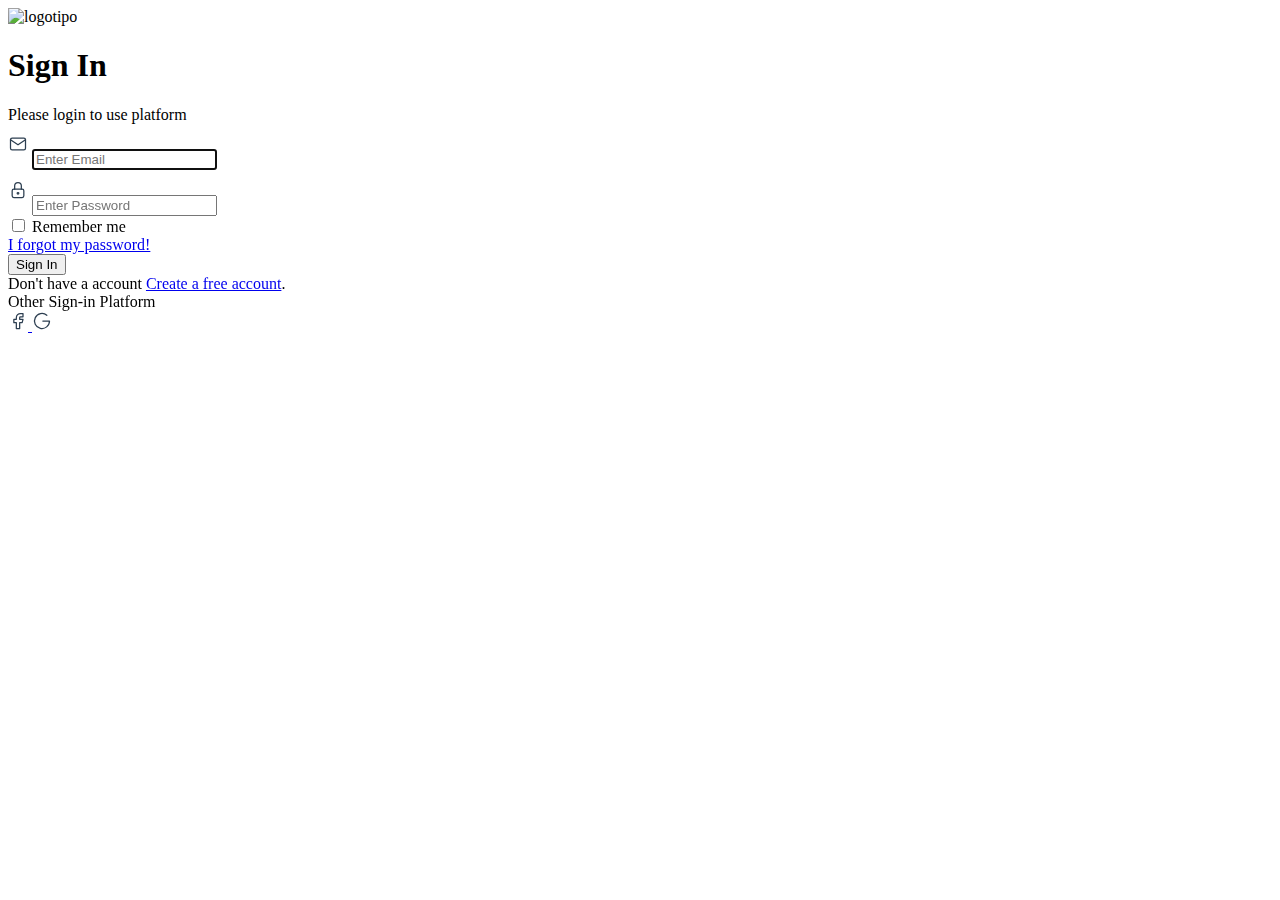
==== index.html @ da344149 "Create index.html" ====
<!DOCTYPE html>
<html lang="en">
<head>
    <meta charset="UTF-8">
    <meta http-equiv="X-UA-Compatible" content="IE=edge">
    <meta name="viewport" content="width=device-width, initial-scale=1.0">
    <title>Login Page</title>
    <link rel="preload" href="css/style.css" as="style">
    <link rel="stylesheet" href="css/style.css">
    <link rel="preload" href="css/normalize.css">
    <link rel="stylesheet" href="css/normalize.css">
    <link rel="preconnect" href="https://fonts.googleapis.com">     
    <link href="https://fonts.googleapis.com/css2?family=Poppins:wght@400;600&display=swap" rel="stylesheet">

</head>
<body>

    <div class="login-card.container">
        <div class="login-card">
            <div class="login-card-logo">
                <img src="img/logo Background Removed.png" alt="logotipo">
            </div>

            <div class="login-card-header">
                <h1>Sign In</h1>
                <div>Please login to use platform</div>
            </div>

            <form class="login-card-form">

                <div class="form-item">
                    <span class="form-item-icon"> 
                        <svg xmlns="http://www.w3.org/2000/svg" class="icon icon-tabler icon-tabler-mail" width="20" height="40" viewBox="0 0 24 24" stroke-width="1.5" stroke="#2c3e50" fill="none" stroke-linecap="round" stroke-linejoin="round">
                        <path stroke="none" d="M0 0h24v24H0z" fill="none"/>
                        <rect x="3" y="5" width="18" height="14" rx="2" />
                        <polyline points="3 7 12 13 21 7" />
                        </svg> 
                    </span>
                    <input type="text" placeholder="Enter Email" required autofocus>
                </div>
                <div class="form-item">
                    <span class="form-item-icon">
                        <svg xmlns="http://www.w3.org/2000/svg" class="icon icon-tabler icon-tabler-lock" width="20" height="40" viewBox="0 0 24 24" stroke-width="1.5" stroke="#2c3e50" fill="none" stroke-linecap="round" stroke-linejoin="round">
                                <path stroke="none" d="M0 0h24v24H0z" fill="none"/>
                                <rect x="5" y="11" width="14" height="10" rx="2" />
                                <circle cx="12" cy="16" r="1" />
                                <path d="M8 11v-4a4 4 0 0 1 8 0v4" />
                        </svg>                         
                    </span>
                    <input type="password" placeholder="Enter Password" required>
                </div>

                <div class="form-item-other">
                    <div class="checkbox">
                        <input type="checkbox" id="rememberMeCheckBox">
                        <label for="rememberMeCheckBox">Remember me</label>
                    </div>
                    <a href="#">I forgot my password!</a>
                </div>

                <button class="button" type="submit">Sign In</button>

            </form>

            <div class="login-card-footer">
                Don't have a account <a href="#">Create a free account</a>.
            </div>
        </div>

        <div class="login-card-social">
            <div>Other Sign-in Platform</div>
            <div class="login-card-social-btn">
                <a href="#">
                    <svg xmlns="http://www.w3.org/2000/svg" class="icon icon-tabler icon-tabler-brand-facebook" width="20" height="20" viewBox="0 0 24 24" stroke-width="1.5" stroke="#2c3e50" fill="none" stroke-linecap="round" stroke-linejoin="round">
                        <path stroke="none" d="M0 0h24v24H0z" fill="none"/>
                        <path d="M7 10v4h3v7h4v-7h3l1 -4h-4v-2a1 1 0 0 1 1 -1h3v-4h-3a5 5 0 0 0 -5 5v2h-3" />
                    </svg>
                </a>

                <a href="#">
                    <svg xmlns="http://www.w3.org/2000/svg" class="icon icon-tabler icon-tabler-brand-google" width="20" height="20" viewBox="0 0 24 24" stroke-width="1.5" stroke="#2c3e50" fill="none" stroke-linecap="round" stroke-linejoin="round">
                        <path stroke="none" d="M0 0h24v24H0z" fill="none"/>
                        <path d="M17.788 5.108a9 9 0 1 0 3.212 6.892h-8" />
                    </svg>
                </a>
            </div>

        </div>


    </div>
    
</body>
</html>
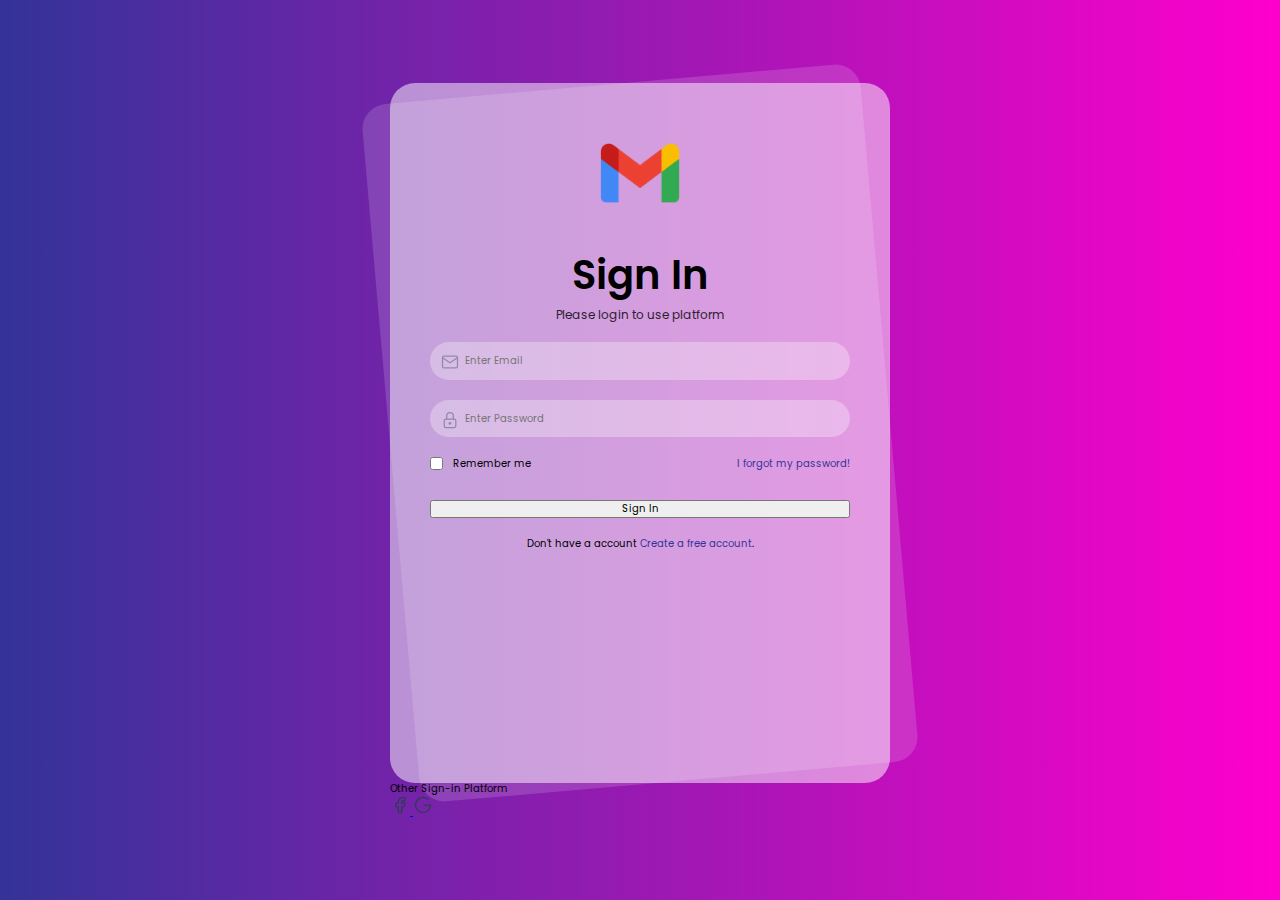
==== commit b3e56f73: "Update index.html" ====
--- a/index.html
+++ b/index.html
@@ -11,8 +11,8 @@
     <link rel="stylesheet" href="css/normalize.css">
     <link rel="preconnect" href="https://fonts.googleapis.com">     
     <link href="https://fonts.googleapis.com/css2?family=Poppins:wght@400;600&display=swap" rel="stylesheet">
+</head>
 
-</head>
 <body>
 
     <div class="login-card.container">
--- a/css/style.css
+++ b/css/style.css
@@ -0,0 +1,136 @@
+:root {
+    --fuentePrincipal : 'Poppins', sans-serif;
+}
+
+html {
+    box-sizing: border-box;
+    font-size: 62.5%; /** 1rem = 10px **/
+}
+
+*, *:before, *:after {
+    box-sizing: inherit;
+}
+
+body {
+    font-family: var(--fuentePrincipal);
+    min-height: 100vh;
+    background: linear-gradient(to right, #333399, #ff00cc);
+    display: flex;
+    align-items: center;
+    justify-content: center;
+}
+
+.login-card {
+    width: auto;
+    height: auto;
+    background: rgba(255, 255, 255, 0.5);
+    padding: 4rem;
+    border-radius: 2.5rem;
+    position: relative;
+}
+
+@media (min-width: 768px) { 
+    .login-card {
+        width: 50rem;
+        height: 70rem;
+    }
+}
+.login-card::before {
+    content: '';
+    position: absolute;
+    background: rgba(255, 255, 255, 0.15);
+    inset: 0;
+    transform: rotate(-5deg);
+    z-index: -1;
+    border-radius: 2.5rem;
+}
+
+.login-card-logo {
+    margin-bottom: 2rem;
+}
+
+.login-card-logo img{
+    width: 10rem;
+}
+
+.login-card-logo,
+.login-card-header,
+.login-card-footer {
+    text-align: center;
+}
+
+.login-card a {
+    text-decoration: none;
+    color: #35339a;
+}
+
+.login-card a:hover {
+    text-decoration: underline;
+}
+
+.login-card-header {
+    margin-bottom: 2rem;
+}
+
+.login-card-header h1 {
+    font-size: 4rem;
+    font-weight: 600;
+    margin-bottom: 1rem;
+}
+
+.login-card-header h1 + div {
+    font-size: calc(1rem * 1.2);
+    opacity: .8;
+}
+
+.login-card-form {
+    display: flex;
+    flex-direction: column;
+    gap: 2rem;
+}
+
+.login-card-form .form-item .form-item-icon {
+    position: absolute;
+    left: 1rem;
+    font-size: 1.3rem;
+    opacity: .4;
+}
+
+.login-card-form .form-item {
+    position: relative;
+}
+
+.login-card-form .checkbox {
+    display: flex;
+    align-items: center;
+    gap: 1rem
+}
+
+.login-card-form .form-item-other {
+    display: flex;
+    align-items: center;
+    justify-content: space-between;
+    font-size: 1rem;
+    margin-bottom: 1rem;
+
+}
+
+.login-card-footer {
+    margin-top: 2rem;
+    font-size: 1rem;
+
+}
+
+.login-card input[type="text"],
+.login-card input[type="password"],
+.login-card input[type="email"] {
+    border: none;
+    outline: none;
+    background: rgba(255, 255, 255, 0.3);
+    padding: 1.3rem 1.8rem;
+    padding-left: 3.5rem;
+    border-radius: 10rem;
+    width: 100%;
+    transition: background .5s;
+}
+
--- a/css/style.css
+++ b/css/style.css
@@ -0,0 +1,136 @@
+:root {
+    --fuentePrincipal : 'Poppins', sans-serif;
+}
+
+html {
+    box-sizing: border-box;
+    font-size: 62.5%; /** 1rem = 10px **/
+}
+
+*, *:before, *:after {
+    box-sizing: inherit;
+}
+
+body {
+    font-family: var(--fuentePrincipal);
+    min-height: 100vh;
+    background: linear-gradient(to right, #333399, #ff00cc);
+    display: flex;
+    align-items: center;
+    justify-content: center;
+}
+
+.login-card {
+    width: auto;
+    height: auto;
+    background: rgba(255, 255, 255, 0.5);
+    padding: 4rem;
+    border-radius: 2.5rem;
+    position: relative;
+}
+
+@media (min-width: 768px) { 
+    .login-card {
+        width: 50rem;
+        height: 70rem;
+    }
+}
+.login-card::before {
+    content: '';
+    position: absolute;
+    background: rgba(255, 255, 255, 0.15);
+    inset: 0;
+    transform: rotate(-5deg);
+    z-index: -1;
+    border-radius: 2.5rem;
+}
+
+.login-card-logo {
+    margin-bottom: 2rem;
+}
+
+.login-card-logo img{
+    width: 10rem;
+}
+
+.login-card-logo,
+.login-card-header,
+.login-card-footer {
+    text-align: center;
+}
+
+.login-card a {
+    text-decoration: none;
+    color: #35339a;
+}
+
+.login-card a:hover {
+    text-decoration: underline;
+}
+
+.login-card-header {
+    margin-bottom: 2rem;
+}
+
+.login-card-header h1 {
+    font-size: 4rem;
+    font-weight: 600;
+    margin-bottom: 1rem;
+}
+
+.login-card-header h1 + div {
+    font-size: calc(1rem * 1.2);
+    opacity: .8;
+}
+
+.login-card-form {
+    display: flex;
+    flex-direction: column;
+    gap: 2rem;
+}
+
+.login-card-form .form-item .form-item-icon {
+    position: absolute;
+    left: 1rem;
+    font-size: 1.3rem;
+    opacity: .4;
+}
+
+.login-card-form .form-item {
+    position: relative;
+}
+
+.login-card-form .checkbox {
+    display: flex;
+    align-items: center;
+    gap: 1rem
+}
+
+.login-card-form .form-item-other {
+    display: flex;
+    align-items: center;
+    justify-content: space-between;
+    font-size: 1rem;
+    margin-bottom: 1rem;
+
+}
+
+.login-card-footer {
+    margin-top: 2rem;
+    font-size: 1rem;
+
+}
+
+.login-card input[type="text"],
+.login-card input[type="password"],
+.login-card input[type="email"] {
+    border: none;
+    outline: none;
+    background: rgba(255, 255, 255, 0.3);
+    padding: 1.3rem 1.8rem;
+    padding-left: 3.5rem;
+    border-radius: 10rem;
+    width: 100%;
+    transition: background .5s;
+}
+
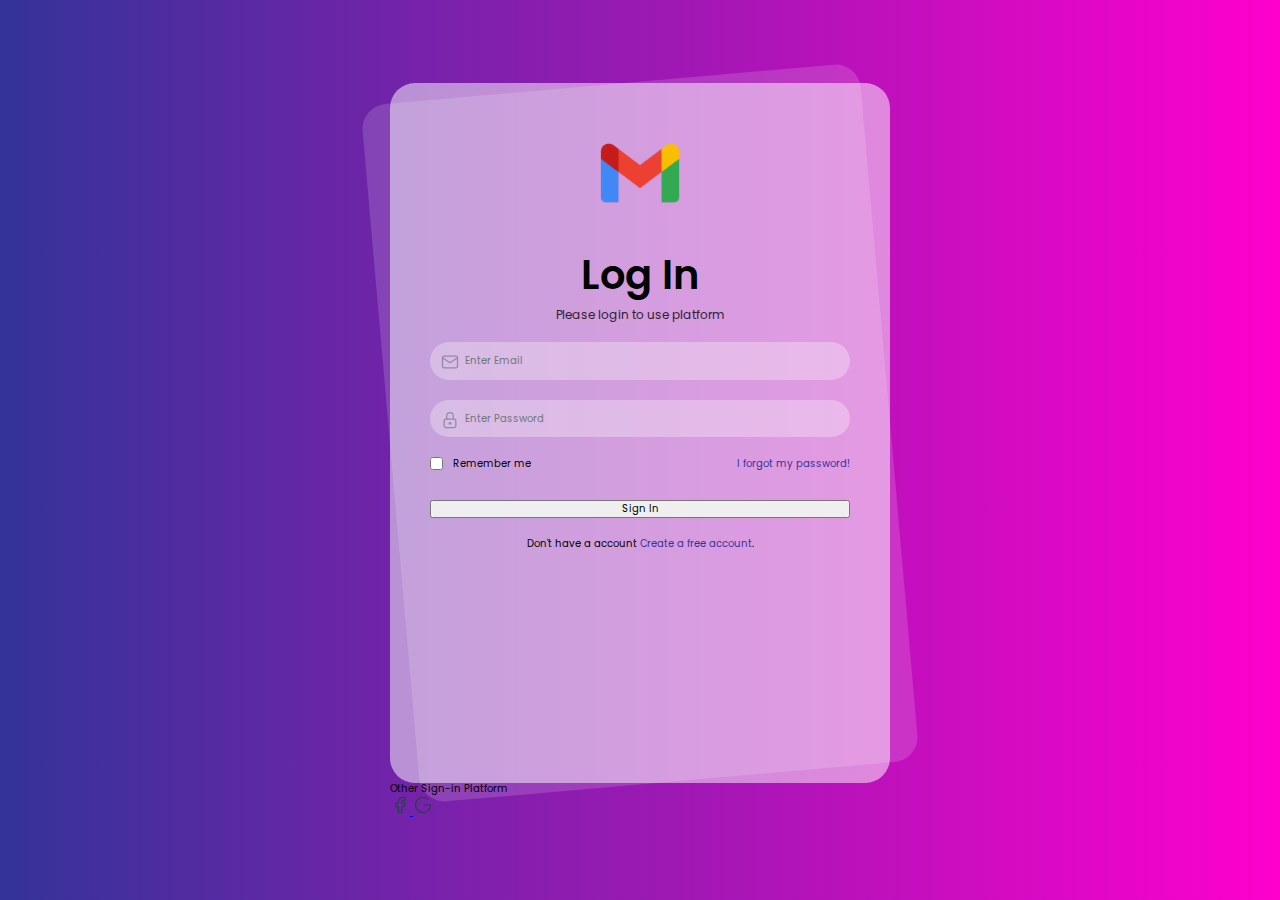
==== commit d7cd7f84: "Update index.html" ====
--- a/index.html
+++ b/index.html
@@ -18,15 +18,15 @@
     <div class="login-card.container">
         <div class="login-card">
             <div class="login-card-logo">
-                <img src="img/logo Background Removed.png" alt="logotipo">
+                <a href="index.html"><img src="img/logo Background Removed.png" alt="logotipo"></a>
             </div>
 
             <div class="login-card-header">
-                <h1>Sign In</h1>
+                <h1>Log In</h1>
                 <div>Please login to use platform</div>
             </div>
 
-            <form class="login-card-form">
+            <form method="post" class="login-card-form">
 
                 <div class="form-item">
                     <span class="form-item-icon"> 
@@ -36,7 +36,7 @@
                         <polyline points="3 7 12 13 21 7" />
                         </svg> 
                     </span>
-                    <input type="text" placeholder="Enter Email" required autofocus>
+                    <input type="text" placeholder="Enter Email" pattern=".+@.+\.com" required autofocus>
                 </div>
                 <div class="form-item">
                     <span class="form-item-icon">
@@ -47,7 +47,7 @@
                                 <path d="M8 11v-4a4 4 0 0 1 8 0v4" />
                         </svg>                         
                     </span>
-                    <input type="password" placeholder="Enter Password" required>
+                    <input type="password" placeholder="Enter Password" pattern=".{6,}" required>
                 </div>
 
                 <div class="form-item-other">
@@ -63,7 +63,7 @@
             </form>
 
             <div class="login-card-footer">
-                Don't have a account <a href="#">Create a free account</a>.
+                Don't have a account <a href="create.html">Create a free account</a>.
             </div>
         </div>
 
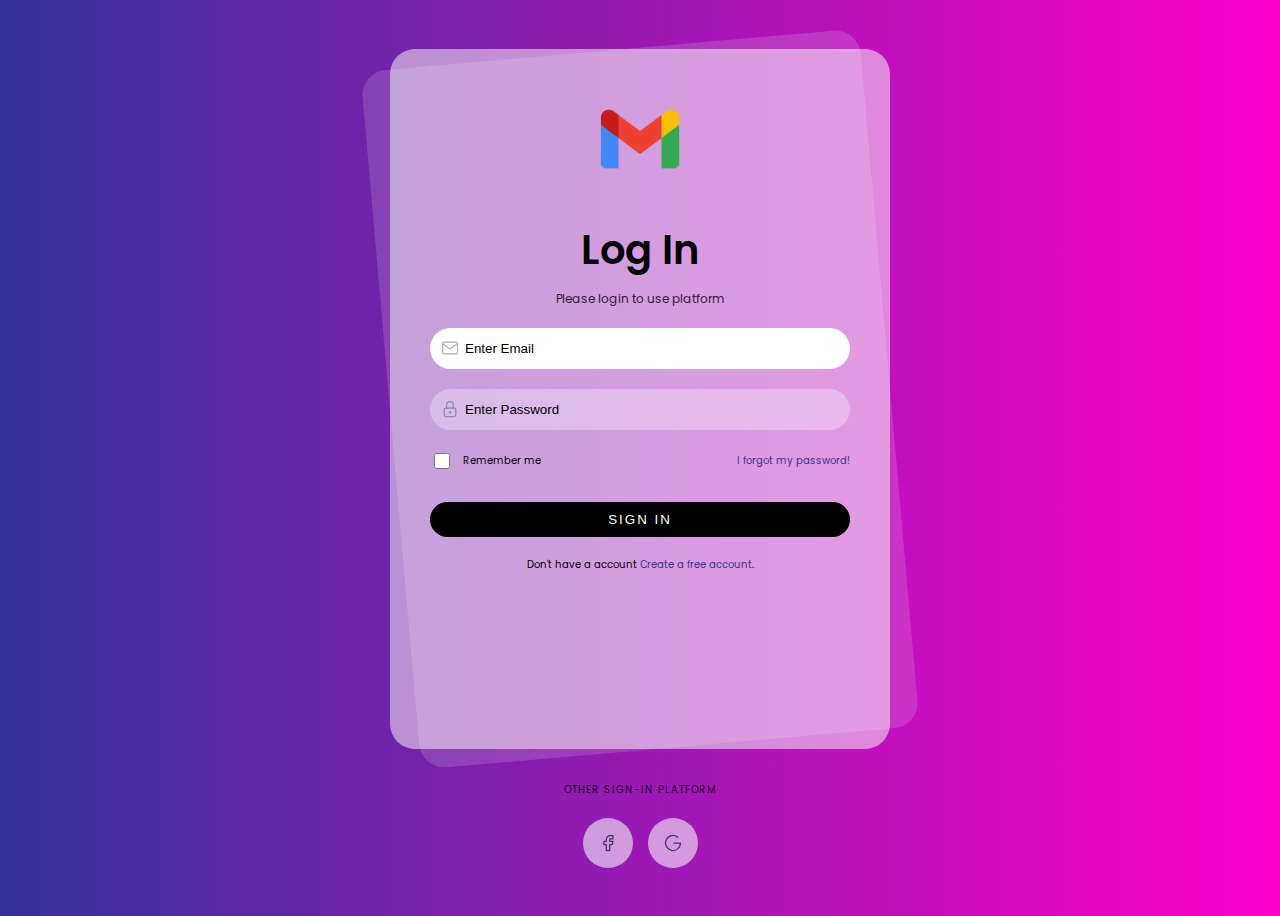
==== commit 0ca95ba1: "a" ====
--- a/index.html
+++ b/index.html
@@ -14,7 +14,7 @@
 </head>
 
 <body>
-
+    <link rel="stylesheet" href="create.html">
     <div class="login-card.container">
         <div class="login-card">
             <div class="login-card-logo">
@@ -69,7 +69,7 @@
 
         <div class="login-card-social">
             <div>Other Sign-in Platform</div>
-            <div class="login-card-social-btn">
+            <div class="login-card-social-btns">
                 <a href="#">
                     <svg xmlns="http://www.w3.org/2000/svg" class="icon icon-tabler icon-tabler-brand-facebook" width="20" height="20" viewBox="0 0 24 24" stroke-width="1.5" stroke="#2c3e50" fill="none" stroke-linecap="round" stroke-linejoin="round">
                         <path stroke="none" d="M0 0h24v24H0z" fill="none"/>
--- a/css/style.css
+++ b/css/style.css
@@ -1,7 +1,7 @@
 :root {
     --fuentePrincipal : 'Poppins', sans-serif;
 }
-
+ 
 html {
     box-sizing: border-box;
     font-size: 62.5%; /** 1rem = 10px **/
@@ -27,14 +27,20 @@
     padding: 4rem;
     border-radius: 2.5rem;
     position: relative;
-}
-
-@media (min-width: 768px) { 
+    width: 50rem;
+    height: 70rem;
+}
+/** responsive **/
+@media (max-width: 767px) {
+    body {
+        padding: 2rem 0;
+    } 
     .login-card {
-        width: 50rem;
-        height: 70rem;
+        width: 30rem;
+        padding: 2rem;
     }
 }
+
 .login-card::before {
     content: '';
     position: absolute;
@@ -134,3 +140,69 @@
     transition: background .5s;
 }
 
+.login-card input:focus {
+    background: white;
+}
+
+.login-card input[type="checkbox"] {
+    width: 1.6rem;
+    height: 1.6rem;
+    accent-color: black;
+}
+
+.login-card-form button {
+    background: black;
+    color: white;
+    padding: 1rem;
+    border-radius: 10rem;
+    text-transform: uppercase;
+    letter-spacing: .2rem;
+    transition: background .5s;
+    border: none;
+}
+
+.login-card-form button:hover {
+    background-color: rgba(0, 0, 0, .60);
+    cursor: pointer;
+}
+
+.login-card-social {
+    display: flex;
+    flex-direction: column;
+    gap: 2rem;
+    text-align: center;
+    margin-top: 3.3rem;
+}
+
+.login-card-social > div {
+    opacity: .8;
+    text-transform: uppercase;
+    letter-spacing: .1rem;
+    font-size: 1rem;
+
+}
+
+.login-card-social-btns {
+    display: flex;
+    align-items: center;
+    justify-content: center;
+    gap: 1.5rem;
+}
+
+.login-card-social-btns a{
+    display: flex;
+    align-items: center;
+    justify-content: center;
+    color: black;
+    width: 5rem;
+    height: 5rem;
+    background: rgba(255, 255, 255, .7);
+    border-radius: 10rem;
+    transition: all .5s;
+
+}
+
+.login-card-social-btns a:hover {
+    background: white;
+    transform: scale(1.1);
+}--- a/css/style.css
+++ b/css/style.css
@@ -1,7 +1,7 @@
 :root {
     --fuentePrincipal : 'Poppins', sans-serif;
 }
-
+ 
 html {
     box-sizing: border-box;
     font-size: 62.5%; /** 1rem = 10px **/
@@ -27,14 +27,20 @@
     padding: 4rem;
     border-radius: 2.5rem;
     position: relative;
-}
-
-@media (min-width: 768px) { 
+    width: 50rem;
+    height: 70rem;
+}
+/** responsive **/
+@media (max-width: 767px) {
+    body {
+        padding: 2rem 0;
+    } 
     .login-card {
-        width: 50rem;
-        height: 70rem;
+        width: 30rem;
+        padding: 2rem;
     }
 }
+
 .login-card::before {
     content: '';
     position: absolute;
@@ -134,3 +140,69 @@
     transition: background .5s;
 }
 
+.login-card input:focus {
+    background: white;
+}
+
+.login-card input[type="checkbox"] {
+    width: 1.6rem;
+    height: 1.6rem;
+    accent-color: black;
+}
+
+.login-card-form button {
+    background: black;
+    color: white;
+    padding: 1rem;
+    border-radius: 10rem;
+    text-transform: uppercase;
+    letter-spacing: .2rem;
+    transition: background .5s;
+    border: none;
+}
+
+.login-card-form button:hover {
+    background-color: rgba(0, 0, 0, .60);
+    cursor: pointer;
+}
+
+.login-card-social {
+    display: flex;
+    flex-direction: column;
+    gap: 2rem;
+    text-align: center;
+    margin-top: 3.3rem;
+}
+
+.login-card-social > div {
+    opacity: .8;
+    text-transform: uppercase;
+    letter-spacing: .1rem;
+    font-size: 1rem;
+
+}
+
+.login-card-social-btns {
+    display: flex;
+    align-items: center;
+    justify-content: center;
+    gap: 1.5rem;
+}
+
+.login-card-social-btns a{
+    display: flex;
+    align-items: center;
+    justify-content: center;
+    color: black;
+    width: 5rem;
+    height: 5rem;
+    background: rgba(255, 255, 255, .7);
+    border-radius: 10rem;
+    transition: all .5s;
+
+}
+
+.login-card-social-btns a:hover {
+    background: white;
+    transform: scale(1.1);
+}